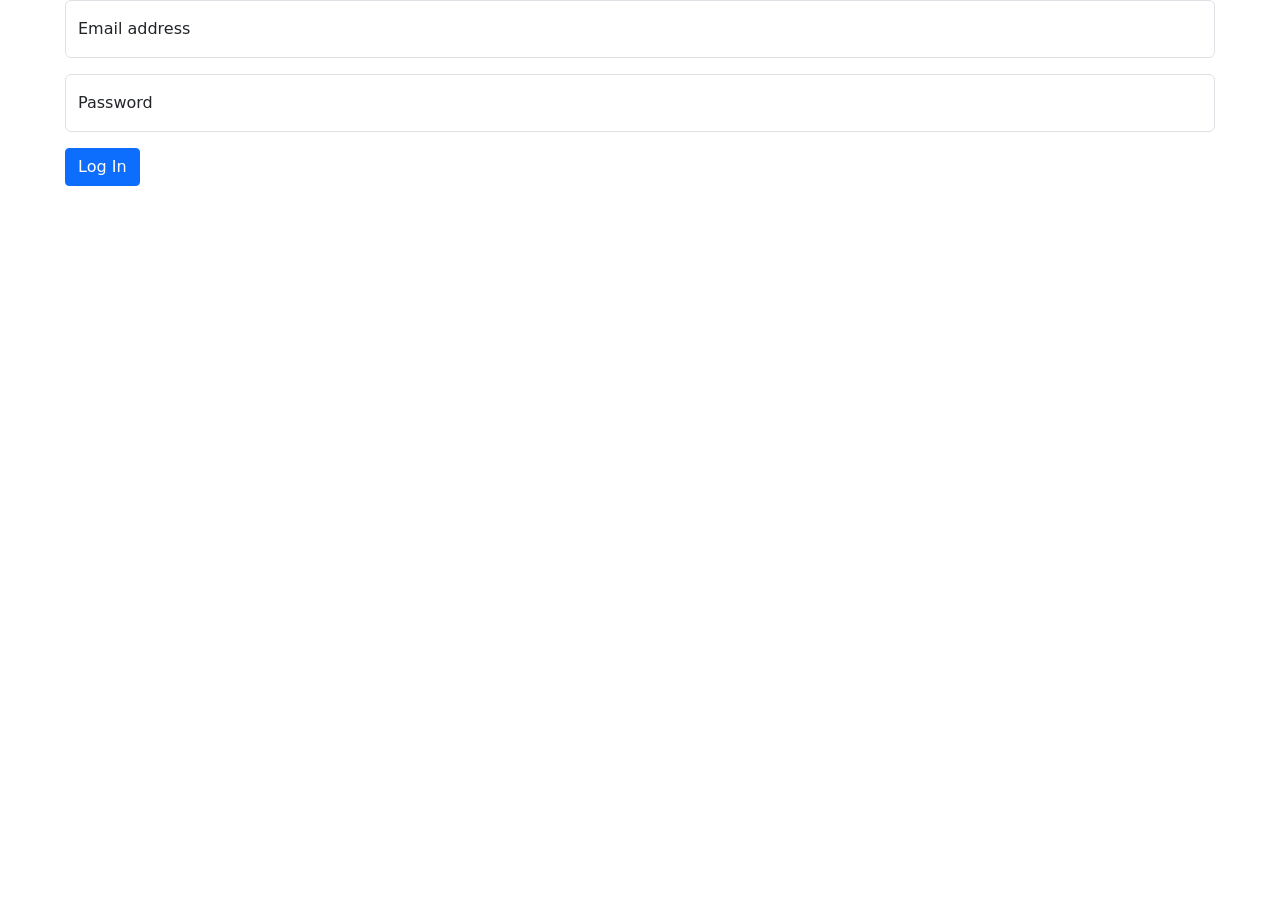
==== index.html @ b767b88b "added all features" ====
<!DOCTYPE html>
<html lang="en">

<head>
    <meta charset="UTF-8">
    <meta name="description" content="E-Commerce Website">
    <meta name="viewport" content="width=device-width, initial-scale=1.0">
    <!-- Font Awesome -->
    <link rel="stylesheet" href="css/all.css">
    <!-- bootstrap File -->
    <link rel="stylesheet" href="css/bootstrap.css">
    <title>E-Commerce</title>
</head>

<body>
    
    <script src="js/main.js"></script>
    <!-- bootstrap js -->
    <script src="./js/bootstrap.js"></script>
</body>

</html>
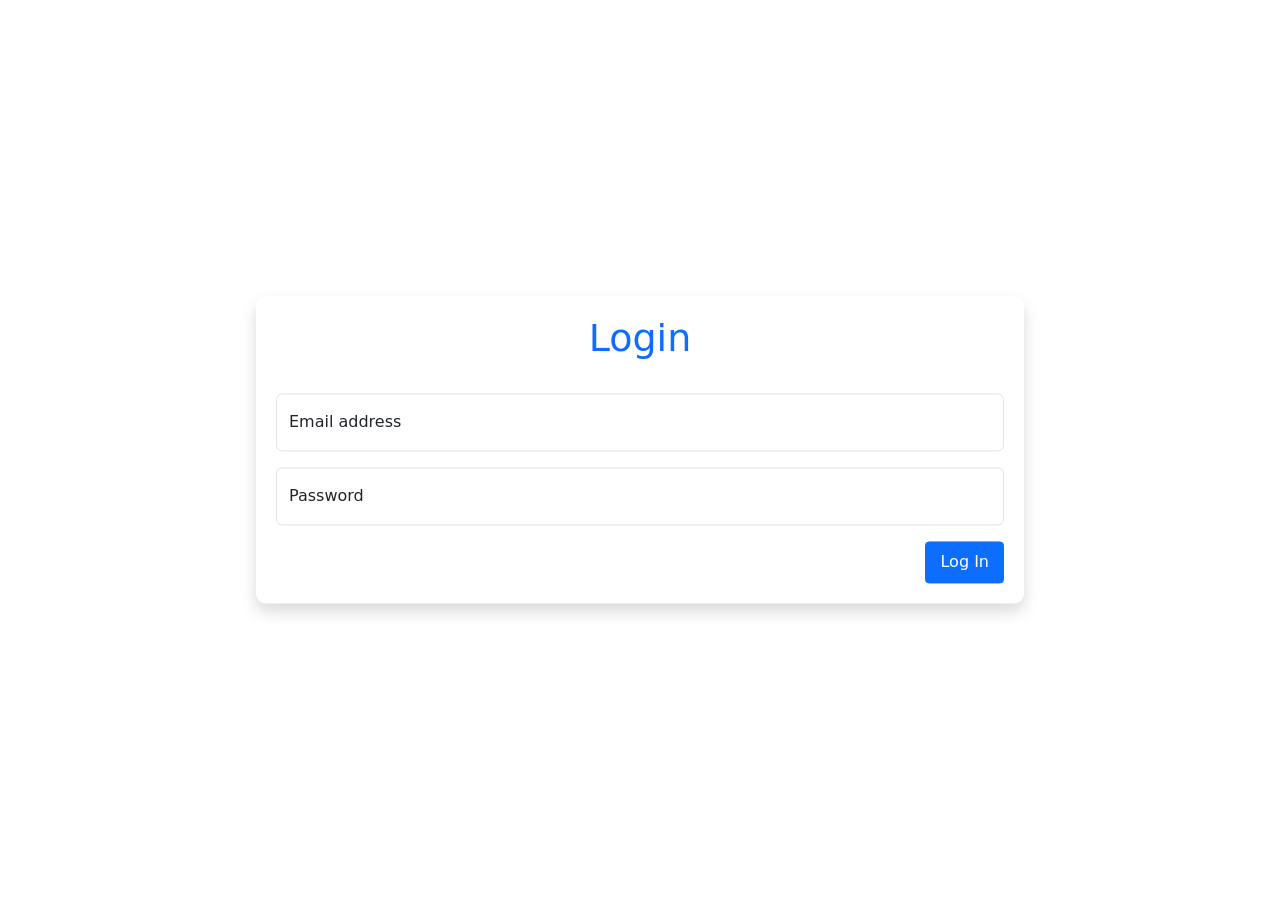
==== commit cde1e3c1: "styles" ====
--- a/index.html
+++ b/index.html
@@ -5,11 +5,7 @@
     <meta charset="UTF-8">
     <meta name="description" content="E-Commerce Website">
     <meta name="viewport" content="width=device-width, initial-scale=1.0">
-    <!-- Font Awesome -->
-    <link rel="stylesheet" href="css/all.css">
-    <!-- bootstrap File -->
-    <link rel="stylesheet" href="css/bootstrap.css">
-    <title>E-Commerce</title>
+    <title>Bakery</title>
 </head>
 
 <body>
